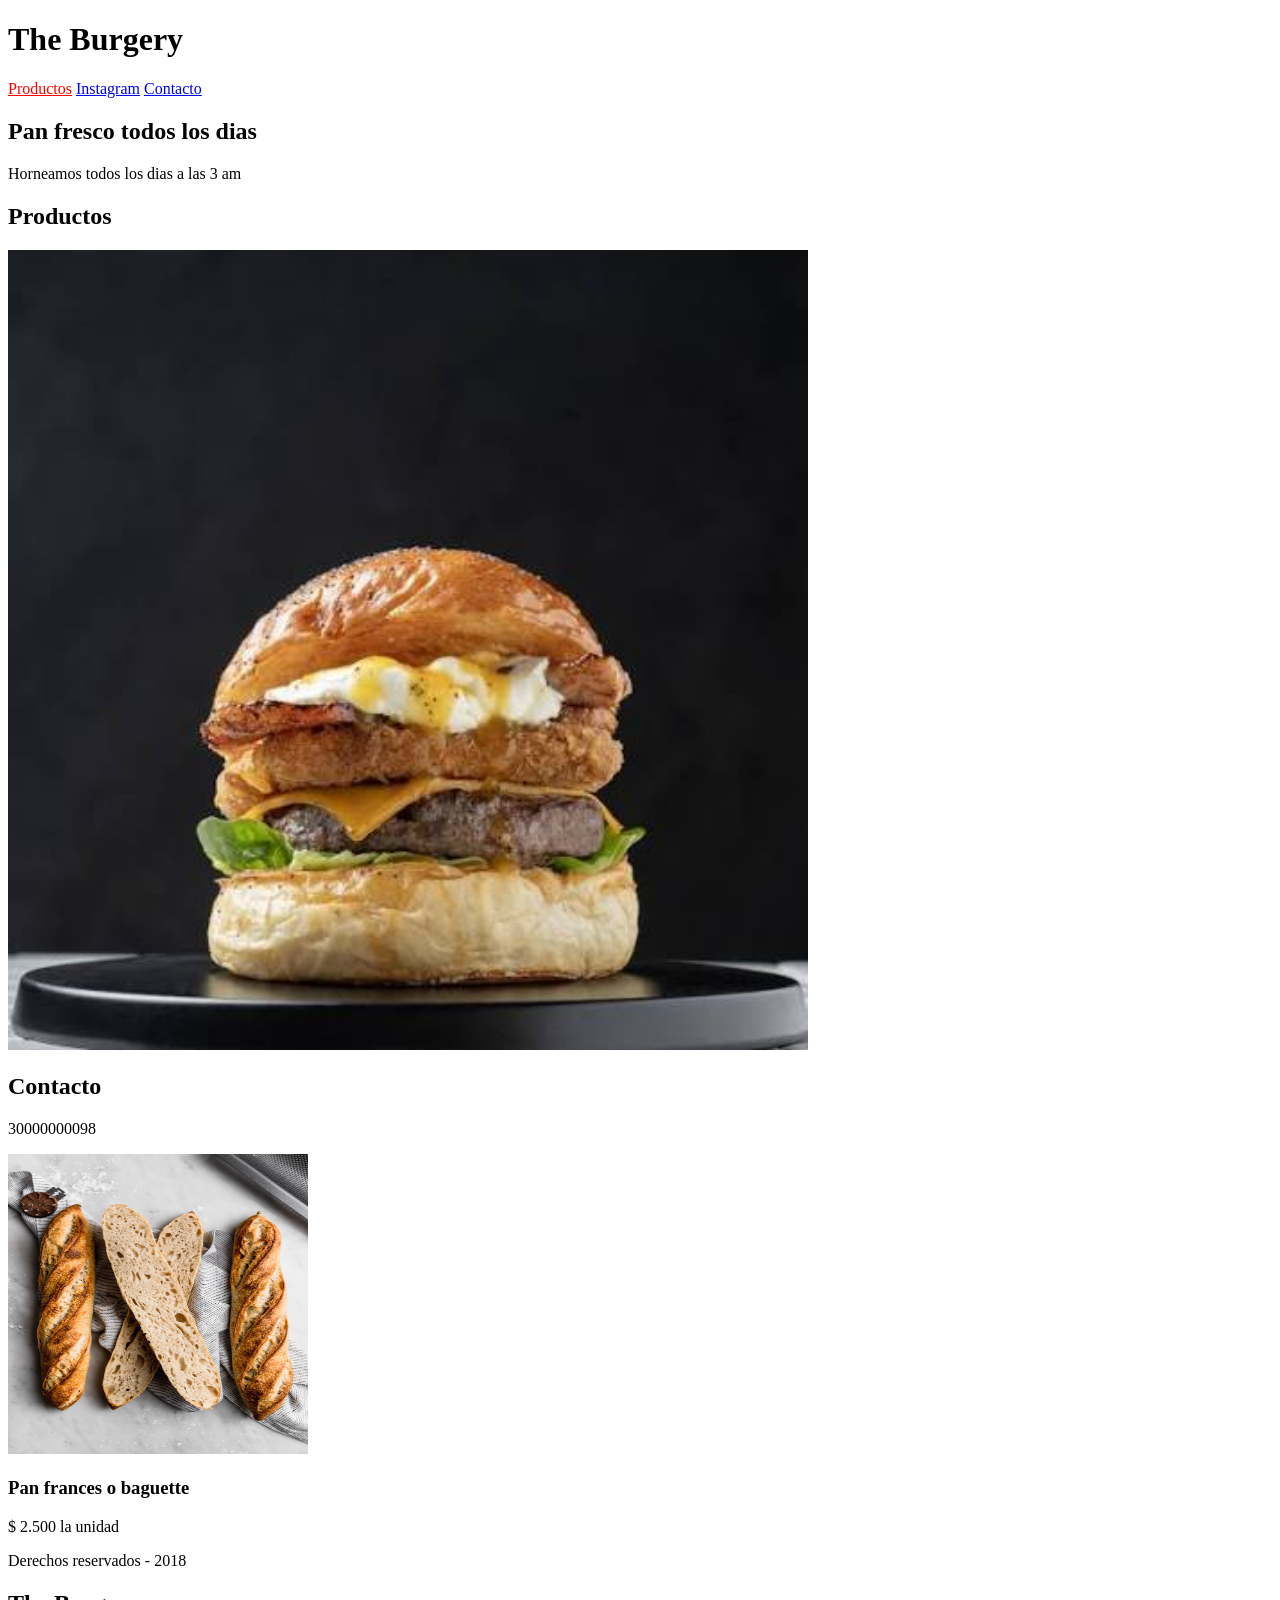
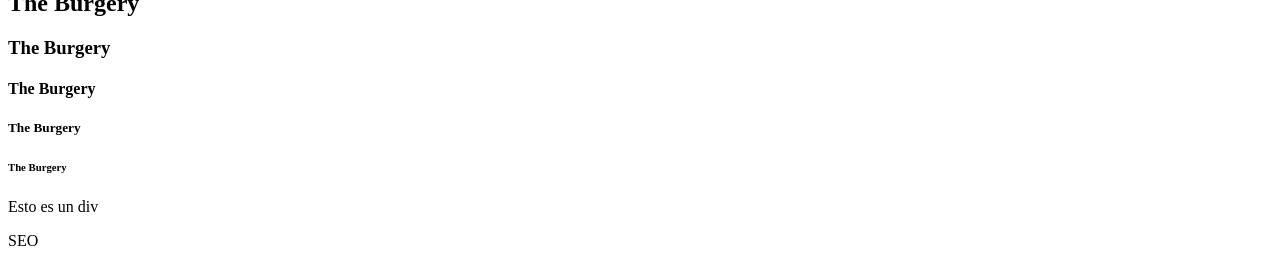
==== frontend/index.html @ e3cd2780 "guia de html" ====
<!DOCTYPE html> <!--Nos dice que estamos trabajo en html moderno-->
<html lang="es"><!--Lenguaje de la pagina-->
<head> <!--No se visualmente pero va lo necesario para que el navegador renderize la pagina-->
    <meta charset="UTF-8"> <!--Permite utilizar simbolos o caracteres especiales-->
    <meta name="viewport" content="width=device-width, initial-scale=1.0">
    <title>Mi emprendimiento</title> <!--Titulo de la pestana o pagina-->
    <link rel="icon" href="./assets/carro-deportivo.png"> <!--Enlaza iconos-->
    <link rel="stylesheet" href="./styles.css"><!--Enlaza css o pagina de estilos a html-->
</head>
<body> <!--Es donde se muestra todo el contenido--> 
    <header> <!--Encabezado de la pagina-->
        <h1>The Burgery</h1> <!--Titulo principal-->
        <nav> <!--Seccion para en header y poner mis enlaces-->
            <a class="productos" href="./productos.html" target="_blank">Productos</a>
            <!--Ancla: para colocar los links donde quiero redirigir-->
            <a href="https://www.instagram.com/theburgery_/?hl=es" target="_blank">Instagram</a>
            <a href="./contacto.html" target="_blank" >Contacto</a>
        </nav>
    </header>

    <main><!--Espacio para destacar contenido importante o principal-->
        <section><!--Divide por secciones-->
            <h2>Pan fresco todos los dias</h2> <!--Es un titulo con menor relevancia-->
            <p>Horneamos todos los dias a las 3 am</p> <!--Representa un parrafo-->
        </section>

        <section>
            <h2>Productos</h2>
            <img class="burger" src="./assets/images.jpeg" alt="Hamburguesa"> 
            <!--Agregamos imagenes, src: colocar la ruta de la imagen alt: descripcion de la imagen-->
        </section>

        <section>
            <h2>Contacto</h2>
            <p>30000000098</p>
        </section>

        <article>
            <img id="bg" src="./assets/baguette.jpg" alt="Pan baguette">
            <h3>Pan frances o baguette</h3>
            <p>$ 2.500 la unidad</p>
        </article>
    </main>

    <footer> <!--pie de pagina-->
        <p>Derechos reservados - 2018</p>
    </footer>
    
    <h2>The Burgery</h2>
    <h3>The Burgery</h3>
    <h4>The Burgery</h4>
    <h5>The Burgery</h5>
    <h6>The Burgery</h6>

    <div> <!--Es una caja pero no da puntaje en SEO-->
        <p>Esto es un div</p>
    </div>





    <p>SEO</p>
</body>
</html>
---- frontend/styles.css ----
#bg {
    width: 300px;
    height: 300px;
}

.burger {
    width: 800px;
    height: 800px;
}

.productos {
    color: red;
}
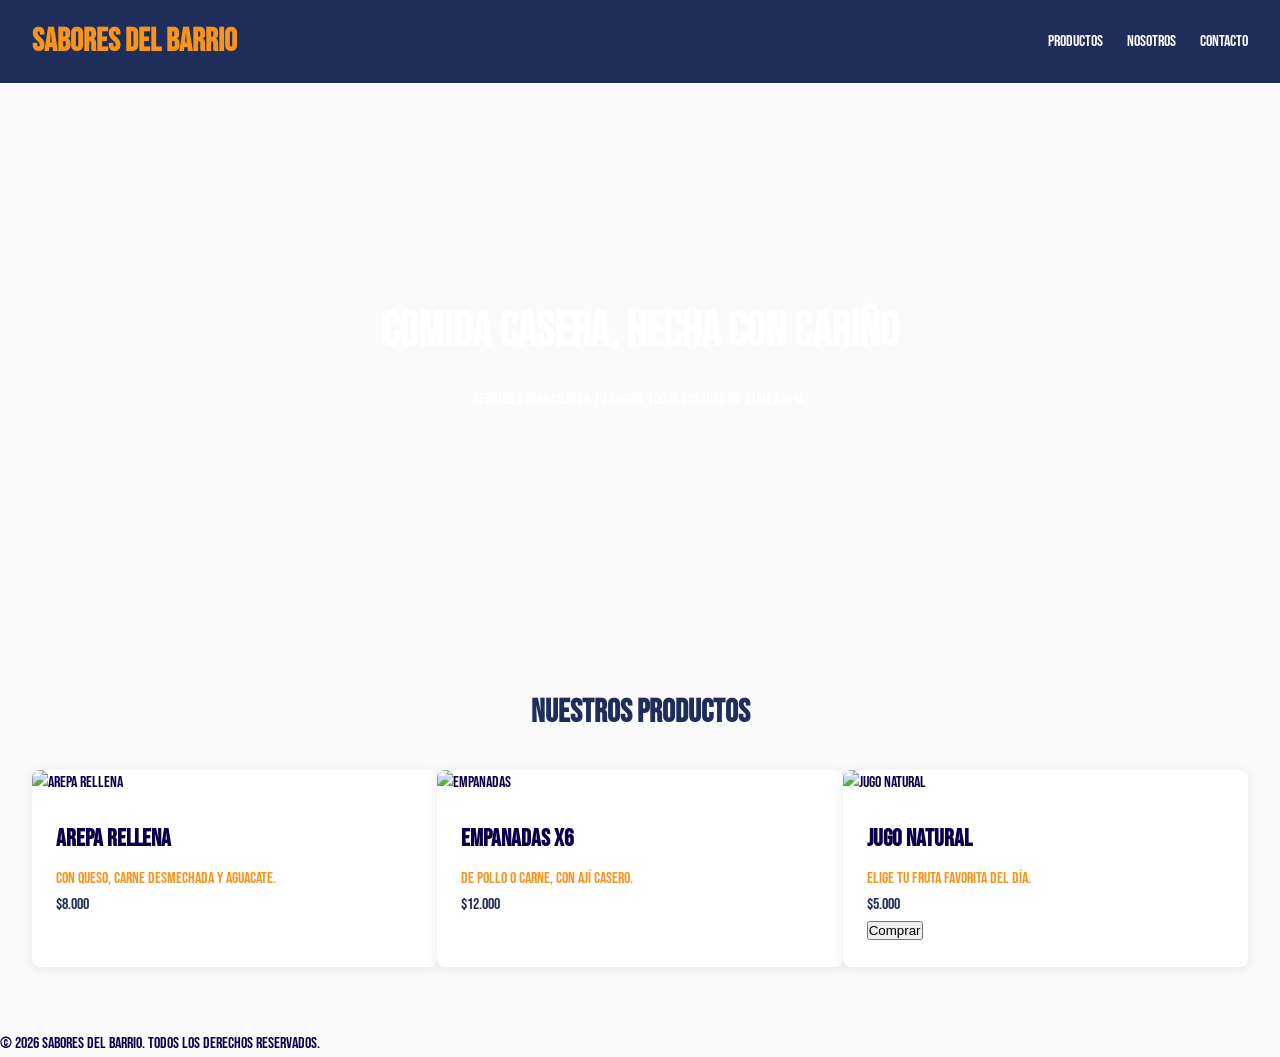
==== commit 4eb5e3ea: "clase de flex y grid" ====
--- a/frontend/index.html
+++ b/frontend/index.html
@@ -1,65 +1,68 @@
-<!DOCTYPE html> <!--Nos dice que estamos trabajo en html moderno-->
-<html lang="es"><!--Lenguaje de la pagina-->
-<head> <!--No se visualmente pero va lo necesario para que el navegador renderize la pagina-->
-    <meta charset="UTF-8"> <!--Permite utilizar simbolos o caracteres especiales-->
-    <meta name="viewport" content="width=device-width, initial-scale=1.0">
-    <title>Mi emprendimiento</title> <!--Titulo de la pestana o pagina-->
-    <link rel="icon" href="./assets/carro-deportivo.png"> <!--Enlaza iconos-->
-    <link rel="stylesheet" href="./styles.css"><!--Enlaza css o pagina de estilos a html-->
+<!DOCTYPE html>
+<html lang="es">
+<head>
+  <meta charset="UTF-8">
+  <meta name="viewport" content="width=device-width, initial-scale=1.0">
+  <title>Sabores del Barrio</title>
+  <link rel="stylesheet" href="./style.css">
+  <link rel="preconnect" href="https://fonts.googleapis.com">
+  <link rel="preconnect" href="https://fonts.gstatic.com" crossorigin>
+  <link href="https://fonts.googleapis.com/css2?family=Bebas+Neue&family=Google+Sans+Flex:opsz,wght@6..144,1..1000&display=swap" rel="stylesheet">
 </head>
-<body> <!--Es donde se muestra todo el contenido--> 
-    <header> <!--Encabezado de la pagina-->
-        <h1>The Burgery</h1> <!--Titulo principal-->
-        <nav> <!--Seccion para en header y poner mis enlaces-->
-            <a class="productos" href="./productos.html" target="_blank">Productos</a>
-            <!--Ancla: para colocar los links donde quiero redirigir-->
-            <a href="https://www.instagram.com/theburgery_/?hl=es" target="_blank">Instagram</a>
-            <a href="./contacto.html" target="_blank" >Contacto</a>
-        </nav>
-    </header>
+<body>
 
-    <main><!--Espacio para destacar contenido importante o principal-->
-        <section><!--Divide por secciones-->
-            <h2>Pan fresco todos los dias</h2> <!--Es un titulo con menor relevancia-->
-            <p>Horneamos todos los dias a las 3 am</p> <!--Representa un parrafo-->
-        </section>
+  <header>
+    <h1>Sabores del Barrio</h1>
+    <nav class="nav">
+      <a href="./productos.html">Productos</a>
+      <a href="#nosotros">Nosotros</a>
+      <a href="#contacto">Contacto</a>
+    </nav>
+  </header>
 
-        <section>
-            <h2>Productos</h2>
-            <img class="burger" src="./assets/images.jpeg" alt="Hamburguesa"> 
-            <!--Agregamos imagenes, src: colocar la ruta de la imagen alt: descripcion de la imagen-->
-        </section>
+  <section id="hero">
+    <h2>Comida casera, hecha con cariño</h2>
+    <p>Pedidos a domicilio en tu barrio, todos los días de 11am a 8pm.</p>
+  </section>
 
-        <section>
-            <h2>Contacto</h2>
-            <p>30000000098</p>
-        </section>
+  <section id="productos">
+    <h2>Nuestros productos</h2>
+    <div class="grid-productos">
 
-        <article>
-            <img id="bg" src="./assets/baguette.jpg" alt="Pan baguette">
-            <h3>Pan frances o baguette</h3>
-            <p>$ 2.500 la unidad</p>
-        </article>
-    </main>
+      <div class="card-producto">
+        <img src="https://picsum.photos/seed/arepa/400/300" alt="Arepa rellena">
+        <div class="card-producto-info">
+          <h3>Arepa rellena</h3>
+          <p>Con queso, carne desmechada y aguacate.</p>
+          <p class="precio">$8.000</p>
+        </div>
+      </div>
 
-    <footer> <!--pie de pagina-->
-        <p>Derechos reservados - 2018</p>
-    </footer>
-    
-    <h2>The Burgery</h2>
-    <h3>The Burgery</h3>
-    <h4>The Burgery</h4>
-    <h5>The Burgery</h5>
-    <h6>The Burgery</h6>
+      <div class="card-producto">
+        <img src="https://picsum.photos/seed/empanada/400/300" alt="Empanadas">
+        <div class="card-producto-info">
+          <h3>Empanadas x6</h3>
+          <p>De pollo o carne, con ají casero.</p>
+          <p class="precio">$12.000</p>
+        </div>
+      </div>
 
-    <div> <!--Es una caja pero no da puntaje en SEO-->
-        <p>Esto es un div</p>
+      <div class="card-producto">
+        <img src="https://picsum.photos/seed/jugo/400/300" alt="Jugo natural">
+        <div class="card-producto-info">
+          <h3>Jugo natural</h3>
+          <p>Elige tu fruta favorita del día.</p>
+          <p class="precio">$5.000</p>
+          <button id="btn">Comprar</button>
+        </div>
+      </div>
+
     </div>
+  </section>
 
+  <footer>
+    <p>&copy; 2026 Sabores del Barrio. Todos los derechos reservados.</p>
+  </footer>
 
-
-
-
-    <p>SEO</p>
 </body>
 </html>
--- a/frontend/style.css
+++ b/frontend/style.css
@@ -0,0 +1,129 @@
+
+:root {
+    --color-primario: #F7941D;
+    --color-secundario: #1F2D5A;
+    --color-texto: rgb(11, 0, 71);
+    --color-fondo: #FAFAFA;
+    --fuente-principal: "Bebas Neue", sans-serif;
+    --radio-borde: 8px;
+    --sombra-card: 0 2px 12px rgba(0,0,0,0.08);
+}
+
+/* Reset */
+* {
+    box-sizing: border-box; /* El padding y el border quedan dentro del ancho definido  */
+    padding: 0;
+    margin: 0;
+}
+
+body {
+    font-family: var(--fuente-principal);
+    color: var(--color-texto);
+    background-color: var(--color-fondo);
+    line-height: 1.6;
+}
+
+/* Flexbox = cajas flexibles */
+header {
+    background-color: var(--color-secundario);
+    padding: 1rem 2rem; /* 1rem = 16px */
+    display: flex;
+    justify-content: space-between;
+    align-items: center;
+}
+
+header h1 {
+    color: var(--color-primario);
+}
+
+nav {
+    display: flex;
+    gap: 1.5rem;
+}
+
+nav a {
+    color: white;
+    text-decoration: none;
+    transition: color 0.2s ease;
+}
+
+nav a:hover {
+    color: var(--color-primario);
+}
+
+#hero {
+    display: flex;
+    min-height: 60vh;
+    flex-direction: column;
+    justify-content: center;
+    align-items: center;
+    padding: 4rem 2rem;
+    background-image: url("https://encrypted-tbn0.gstatic.com/images?q=tbn:ANd9GcREaoqr3RZw7QGhV-T10B1hGC5_cFzsqS-F6i9mictkPw&s=10");
+    background-size: cover;
+    background-position: center;
+   
+}
+
+#hero h2 {
+    color: white;
+    margin-bottom: 1rem;
+    font-size: clamp(1.8rem, 4vw, 3rem);
+}
+
+#hero p {
+    color: white;
+}
+
+/* Grid */
+
+#productos {
+    padding: 4rem 2rem;
+}
+
+#productos h2 {
+    text-align: center;
+    font-size: 2rem;
+    color: var(--color-secundario);
+    margin-bottom: 2rem;
+}
+
+.grid-productos {
+    display: grid;
+    grid-template-columns: repeat(auto-fill, minmax(280px, 1fr));
+}
+
+.card-producto {
+    background-color: white;
+    border-radius: var(--radio-borde);
+    box-shadow: var(--sombra-card);
+    overflow: hidden;
+    transition: transform 0.2s ease, box-shadow 0.2 ease;
+}
+
+.card-producto:hover {
+    transform: translateY(-4px);
+    box-shadow: 0 8px 24px rgba(0,0,0,0.08);
+}
+
+.card-producto-info {padding: 1.5rem;}
+.card-producto h3 { font-size: 1.5rem; margin-bottom: 0.5rem;}
+.card-producto p {color: #F7941D; font-size: 1rem;}
+.precio { color: var(--color-secundario) !important;}
+
+
+nav { display: none;}
+header { flex-direction: column; gap: 0.5rem;}
+
+@media (min-width: 768px) {
+    nav {display: flex;}
+    header {flex-direction: row;}
+}
+
+@media (min-width: 1024px) {
+    .grid-productos {
+        grid-template-columns: repeat(3, 1fr);
+    }
+}
+
+/* Tailwind */
+
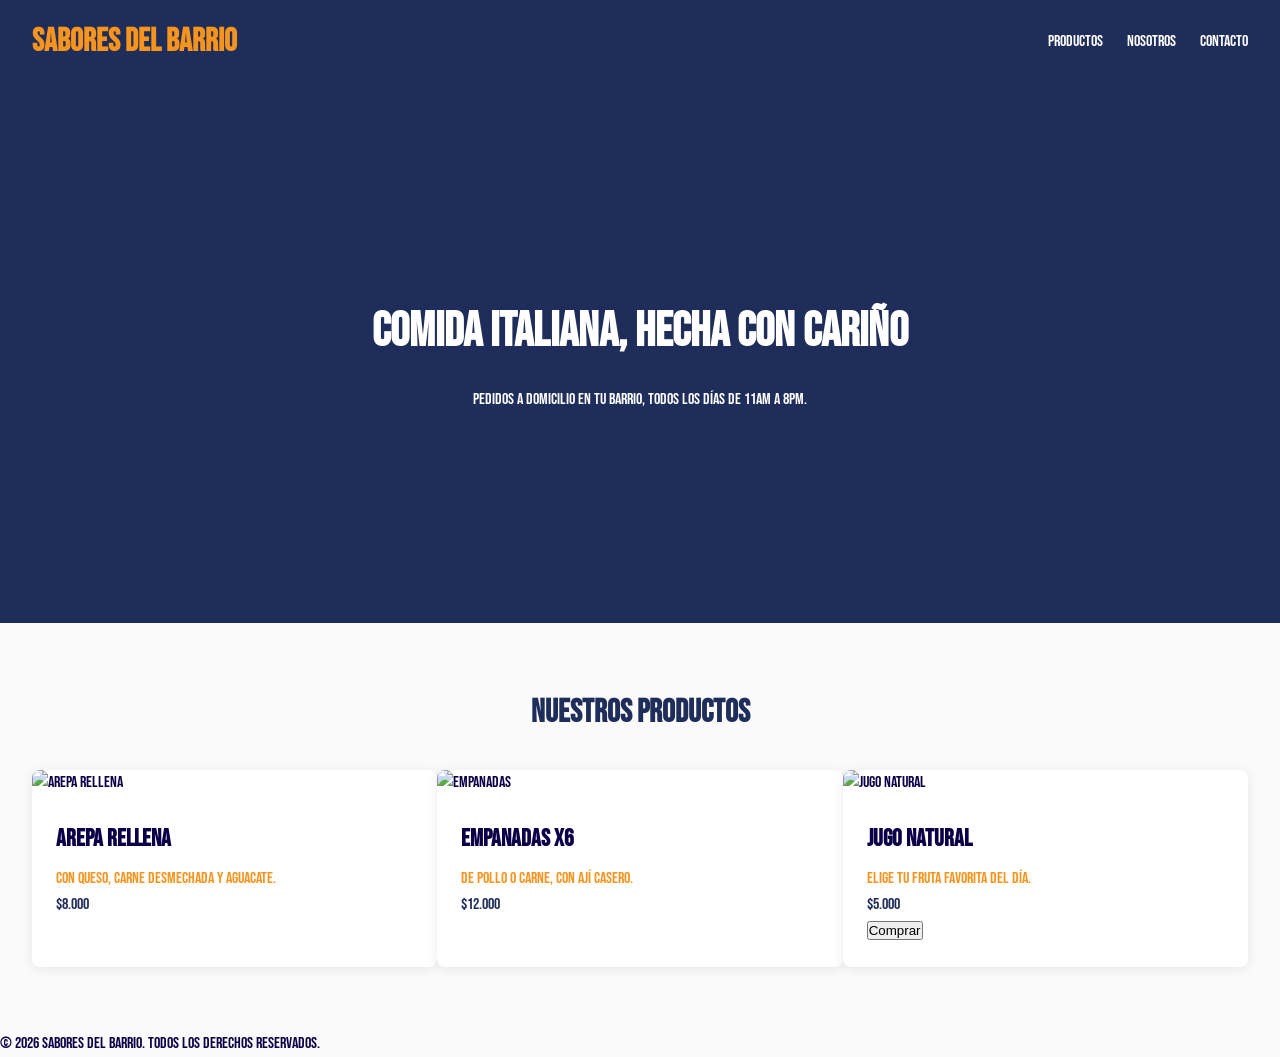
==== commit 92ffb287: "fix: cambio en el hero y fondo" ====
--- a/frontend/index.html
+++ b/frontend/index.html
@@ -4,24 +4,24 @@
   <meta charset="UTF-8">
   <meta name="viewport" content="width=device-width, initial-scale=1.0">
   <title>Sabores del Barrio</title>
-  <link rel="stylesheet" href="./style.css">
+  <link rel="stylesheet" href="style.css">
   <link rel="preconnect" href="https://fonts.googleapis.com">
   <link rel="preconnect" href="https://fonts.gstatic.com" crossorigin>
   <link href="https://fonts.googleapis.com/css2?family=Bebas+Neue&family=Google+Sans+Flex:opsz,wght@6..144,1..1000&display=swap" rel="stylesheet">
 </head>
 <body>
-
+  <main>
   <header>
-    <h1>Sabores del Barrio</h1>
+    <h1>Sabores del barrio</h1>
     <nav class="nav">
-      <a href="./productos.html">Productos</a>
+      <a href="#productos">Productos</a>
       <a href="#nosotros">Nosotros</a>
       <a href="#contacto">Contacto</a>
     </nav>
   </header>
 
   <section id="hero">
-    <h2>Comida casera, hecha con cariño</h2>
+    <h2>Comida italiana, hecha con cariño</h2>
     <p>Pedidos a domicilio en tu barrio, todos los días de 11am a 8pm.</p>
   </section>
 
@@ -59,7 +59,7 @@
 
     </div>
   </section>
-
+  </main>
   <footer>
     <p>&copy; 2026 Sabores del Barrio. Todos los derechos reservados.</p>
   </footer>
--- a/frontend/style.css
+++ b/frontend/style.css
@@ -58,9 +58,7 @@
     justify-content: center;
     align-items: center;
     padding: 4rem 2rem;
-    background-image: url("https://encrypted-tbn0.gstatic.com/images?q=tbn:ANd9GcREaoqr3RZw7QGhV-T10B1hGC5_cFzsqS-F6i9mictkPw&s=10");
-    background-size: cover;
-    background-position: center;
+    background-color: var(--color-secundario);
    
 }
 
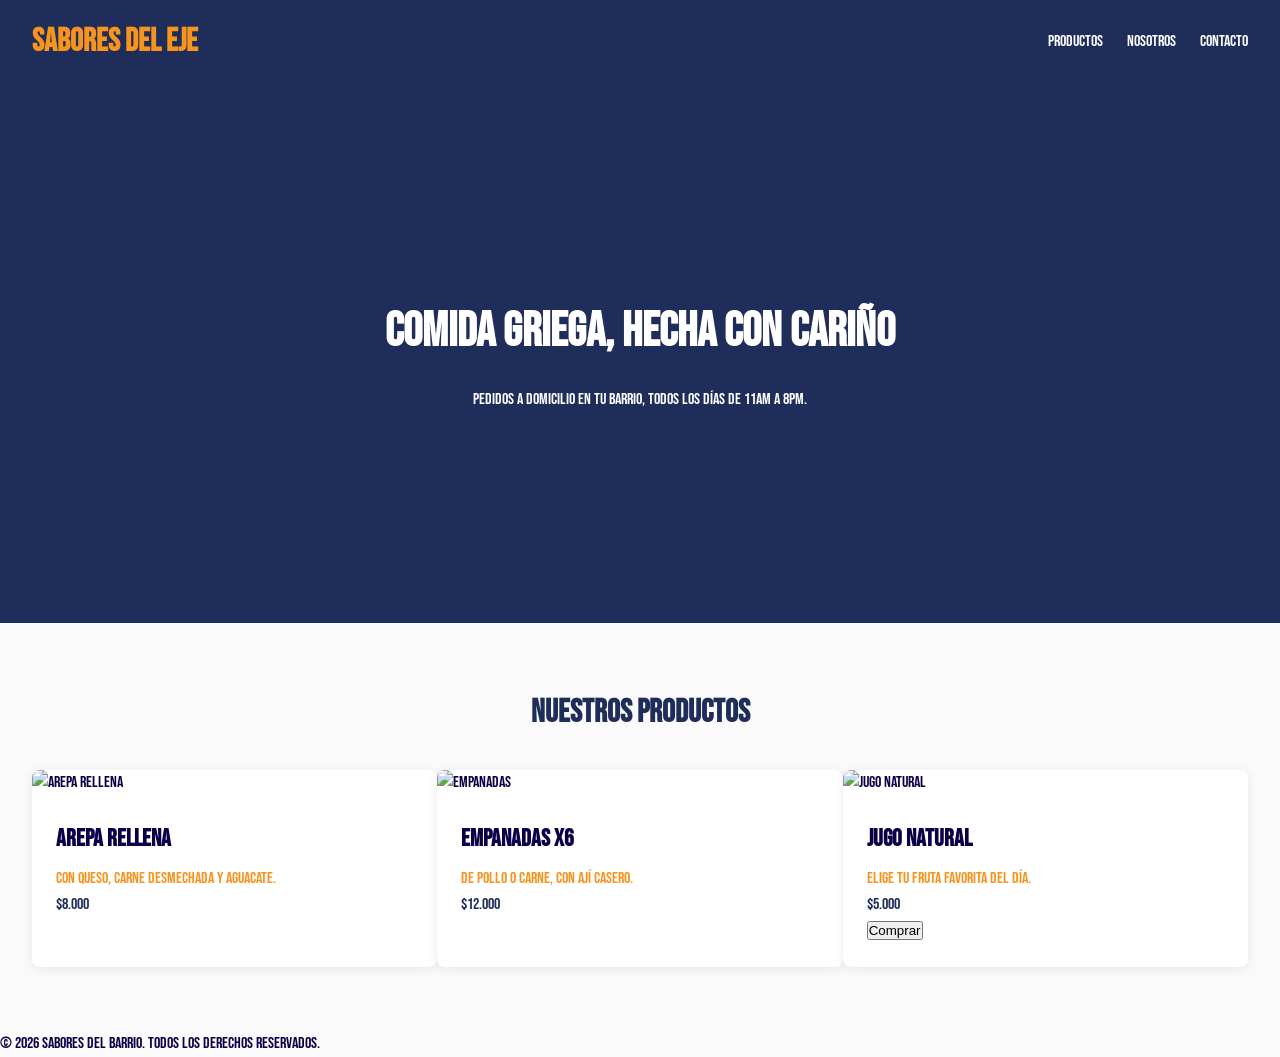
==== commit 7c112b12: "fix: cambio de titulo" ====
--- a/frontend/index.html
+++ b/frontend/index.html
@@ -12,16 +12,16 @@
 <body>
   <main>
   <header>
-    <h1>Sabores del barrio</h1>
+    <h1>Sabores del eje</h1>
     <nav class="nav">
-      <a href="#productos">Productos</a>
+      <a href="productos.html">Productos</a>
       <a href="#nosotros">Nosotros</a>
       <a href="#contacto">Contacto</a>
     </nav>
   </header>
 
   <section id="hero">
-    <h2>Comida italiana, hecha con cariño</h2>
+    <h2>Comida griega, hecha con cariño</h2>
     <p>Pedidos a domicilio en tu barrio, todos los días de 11am a 8pm.</p>
   </section>
 
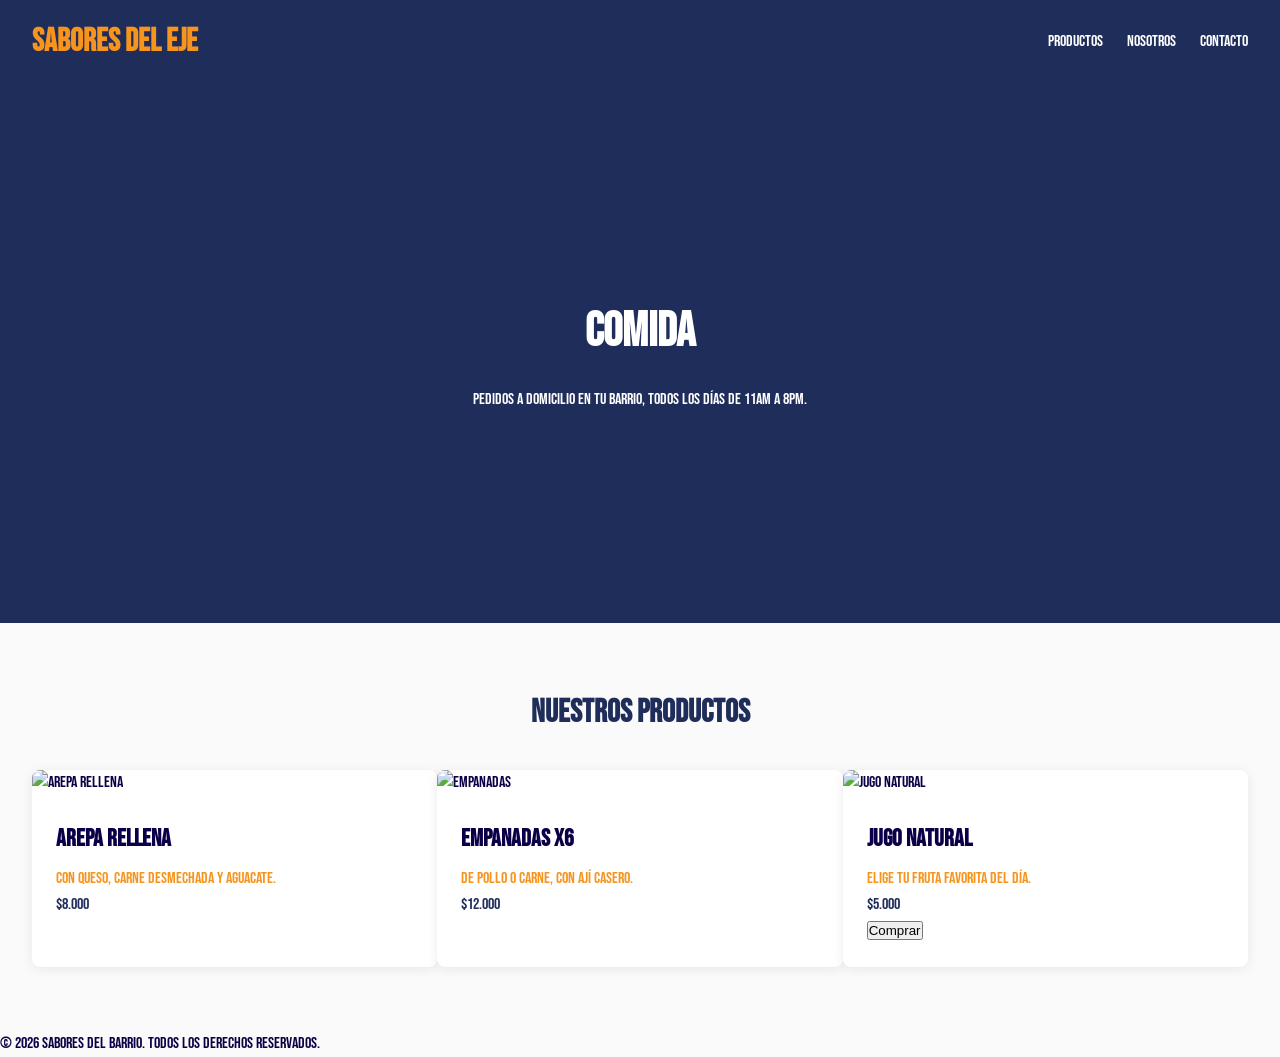
==== commit f2acd49d: "fix: cambio en la descripcion" ====
--- a/frontend/index.html
+++ b/frontend/index.html
@@ -21,7 +21,7 @@
   </header>
 
   <section id="hero">
-    <h2>Comida griega, hecha con cariño</h2>
+    <h2>Comida</h2>
     <p>Pedidos a domicilio en tu barrio, todos los días de 11am a 8pm.</p>
   </section>
 
